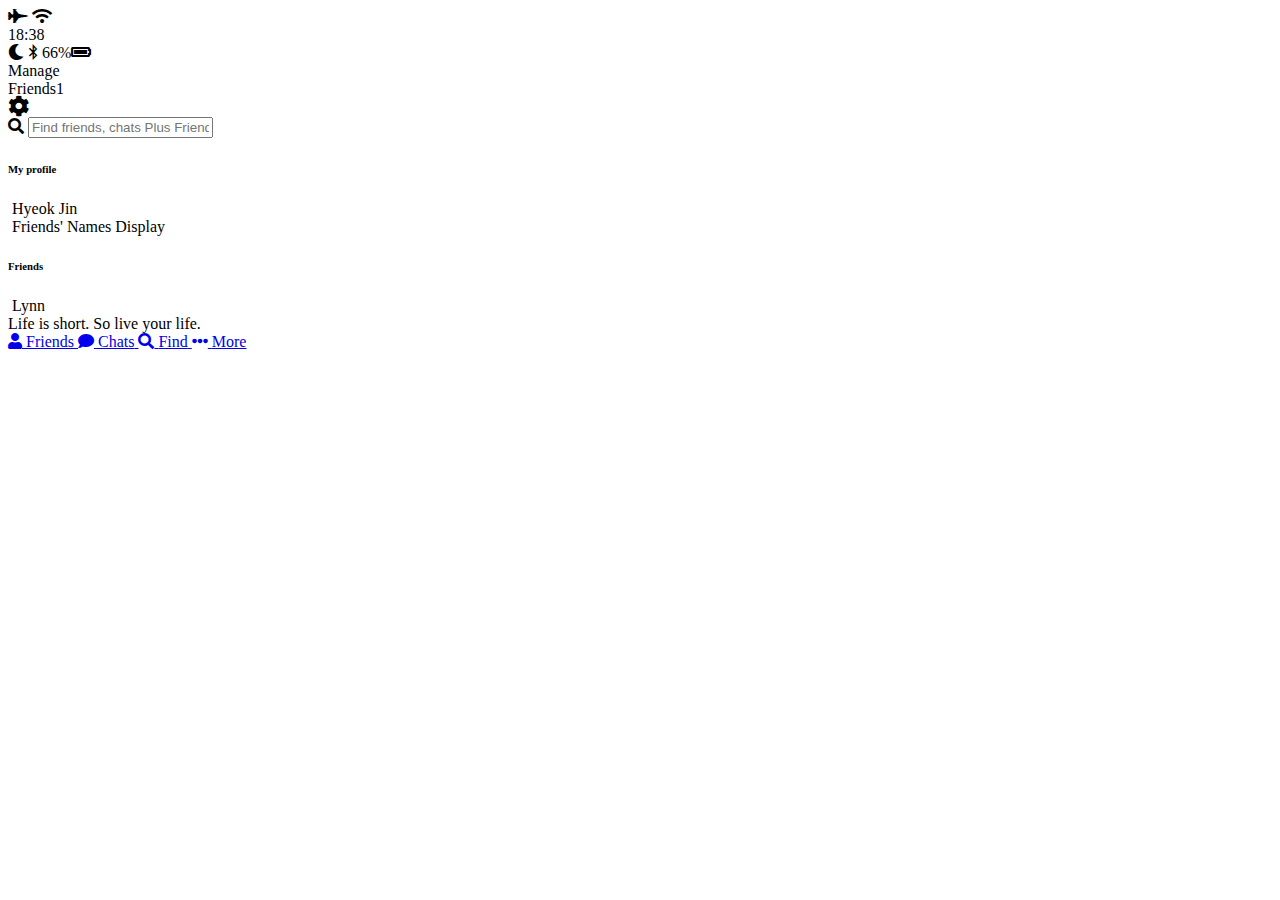
==== index.html @ d01f8b03 "Kakao Clone-1 (19.02.01)" ====
<!DOCTYPE html>
<html lang="en">
  <head>
    <meta charset="utf-8" />
    <meta name="viewport" content="width=device-width" />
    <meta http-equiv="X-UA-compatible" content="ie=edge" />
    <link
      rel="stylesheet"
      href="https://use.fontawesome.com/releases/v5.7.0/css/all.css"
    />
    <title>Friends</title>
  </head>
  <body>
    <header>
      <div class="header__top">
        <div class="header__column">
          <i class="fa fa-fighter-jet"></i> <i class="fa fa-wifi"></i>
        </div>
        <div class="header__column">
          <span class="header__time">18:38</span>
        </div>
        <div class="header__column">
          <i class="fa fa-moon"></i> <i class="fab fa-bluetooth-b"></i>
          <span class="header__battery"
            >66%<i class="fa fa-battery-full"></i
          ></span>
        </div>
      </div>
      <div class="header__bottom">
        <div class="header__column">
          <span class="header__text">Manage</span>
        </div>
        <div class="header__column">
          <span class="header__text"
            >Friends<span class="header__number">1</span></span
          >
        </div>
        <div class="header__column"><i class="fa fa-cog fa-lg"></i></div>
      </div>
    </header>
    <main class="friends">
      <div class="search-bar">
        <i class="fa fa-search"></i>
        <input type="text" placeholder="Find friends, chats Plus Friends" />
      </div>
      <section class="friends__section">
        <header class="friends__section--header">
          <h6 class="friends__section--title">My profile</h6>
        </header>
        <div class="friends__section--rows">
          <div class="friends__section--row">
            <img src="" alt="" />
            <span class="friends__section--name">Hyeok Jin</span>
          </div>
          <div class="friends__section--row">
            <img src="" alt="" />
            <span class="friends__section--name">Friends' Names Display</span>
          </div>
        </div>
      </section>
      <section class="friends__section">
        <header class="friends__section--header">
          <h6 class="friends__section--title">Friends</h6>
        </header>
        <div class="friends__section--rows">
          <div class="friends__section--row">
            <div class="friends__section--clomn">
              <img src="" alt="" />
              <span class="friends__section--name">Lynn</span>
            </div>
            <span class="friends__section--tagline">
              Life is short. So live your life.
            </span>
          </div>
        </div>
      </section>
    </main>
    <nav class="tab-bar">
      <a href="index.html" class="tab-bar__tab tab-bar__tab--selected">
        <i class="fa fa-user"></i> <span class="tab-bar__title">Friends</span>
      </a>
      <a href="chats.html" class="tab-bar__tab">
        <i class="fa fa-comment"></i> <span class="tab-bar__title">Chats</span>
      </a>
      <a href="find.html" class="tab-bar__tab">
        <i class="fa fa-search"></i> <span class="tab-bar__title">Find</span>
      </a>
      <a href="more.html" class="tab-bar__tab">
        <i class="fa fa-ellipsis-h"></i>
        <span class="tab-bar__title">More</span>
      </a>
    </nav>
  </body>
</html>
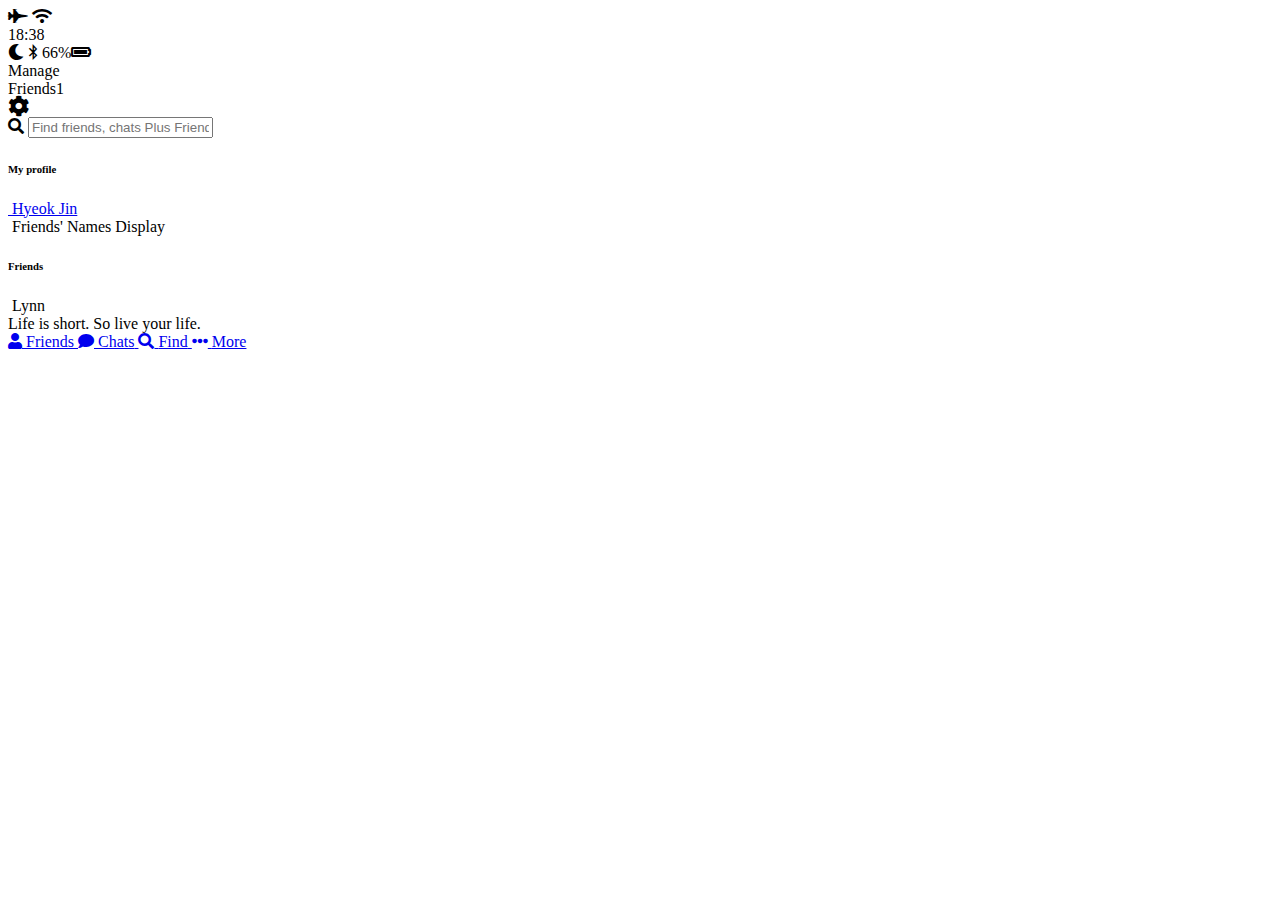
==== commit 4ca00d46: "(profile + back to page) are done" ====
--- a/index.html
+++ b/index.html
@@ -49,11 +49,13 @@
         </header>
         <div class="friends__section--rows">
           <div class="friends__section--row">
-            <img src="" alt="" />
+            <a href="profile.html">
+            <img src="images/kakao friends.png" alt="" />
             <span class="friends__section--name">Hyeok Jin</span>
+            </a>
           </div>
           <div class="friends__section--row">
-            <img src="" alt="" />
+            <img src="images/kakao friends.png" alt="" />
             <span class="friends__section--name">Friends' Names Display</span>
           </div>
         </div>
@@ -65,7 +67,7 @@
         <div class="friends__section--rows">
           <div class="friends__section--row">
             <div class="friends__section--clomn">
-              <img src="" alt="" />
+              <img src="images/kakao friends.png" alt="" />
               <span class="friends__section--name">Lynn</span>
             </div>
             <span class="friends__section--tagline">
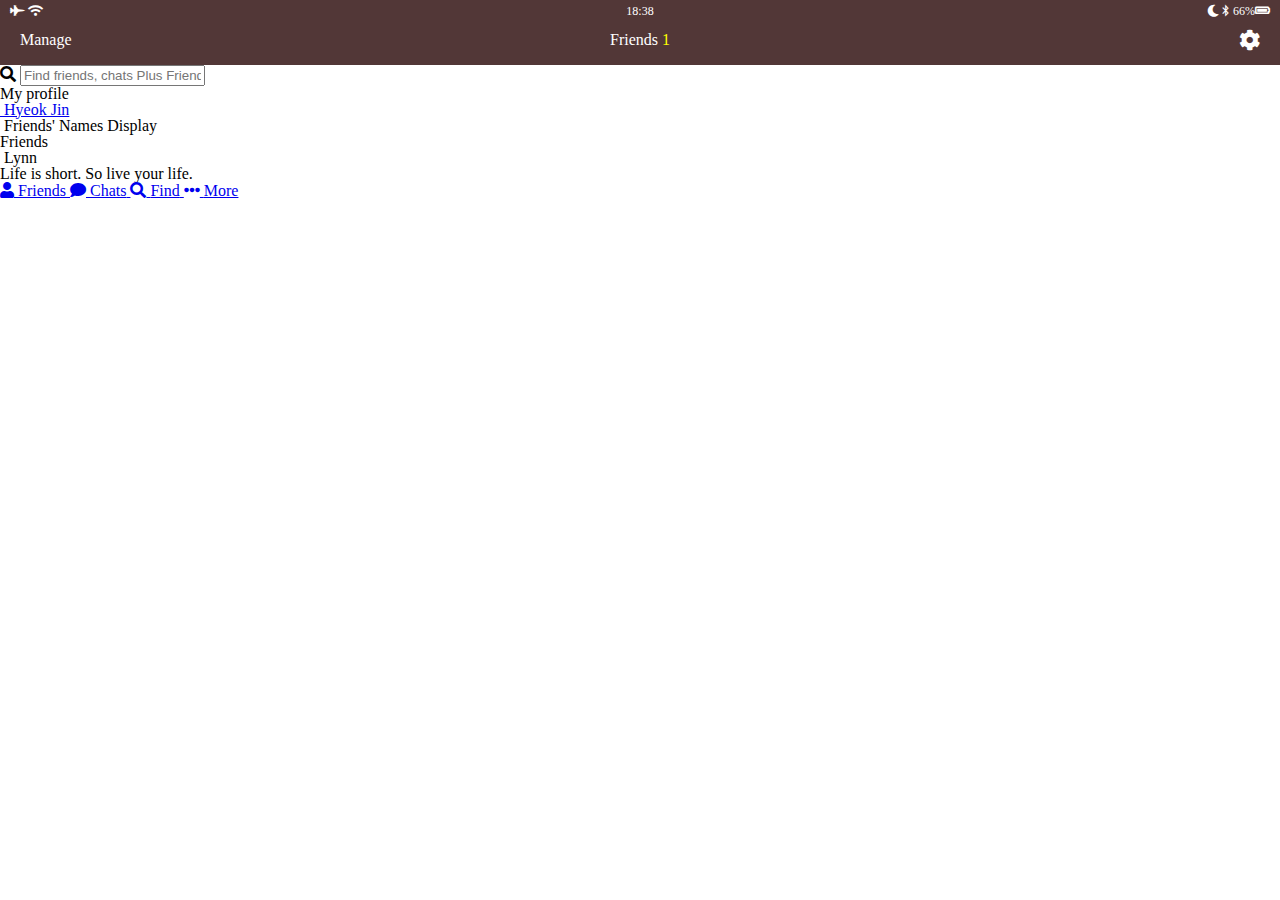
==== commit 49dc5f98: "CSS <1>" ====
--- a/index.html
+++ b/index.html
@@ -9,9 +9,10 @@
       href="https://use.fontawesome.com/releases/v5.7.0/css/all.css"
     />
     <title>Friends</title>
+    <link rel="stylesheet" href="css/style.css" />
   </head>
   <body>
-    <header>
+    <header class="top-header">
       <div class="header__top">
         <div class="header__column">
           <i class="fa fa-fighter-jet"></i> <i class="fa fa-wifi"></i>
@@ -32,10 +33,12 @@
         </div>
         <div class="header__column">
           <span class="header__text"
-            >Friends<span class="header__number">1</span></span
+            >Friends <span class="header__number">1</span></span
           >
         </div>
-        <div class="header__column"><i class="fa fa-cog fa-lg"></i></div>
+        <div class="header__column">
+          <i class="fa fa-cog fa-lg"></i>
+        </div>
       </div>
     </header>
     <main class="friends">
@@ -50,8 +53,8 @@
         <div class="friends__section--rows">
           <div class="friends__section--row">
             <a href="profile.html">
-            <img src="images/kakao friends.png" alt="" />
-            <span class="friends__section--name">Hyeok Jin</span>
+              <img src="images/kakao friends.png" alt="" />
+              <span class="friends__section--name">Hyeok Jin</span>
             </a>
           </div>
           <div class="friends__section--row">
--- a/css/style.css
+++ b/css/style.css
@@ -0,0 +1,2 @@
+@import 'reset.css';
+@import 'header.css';
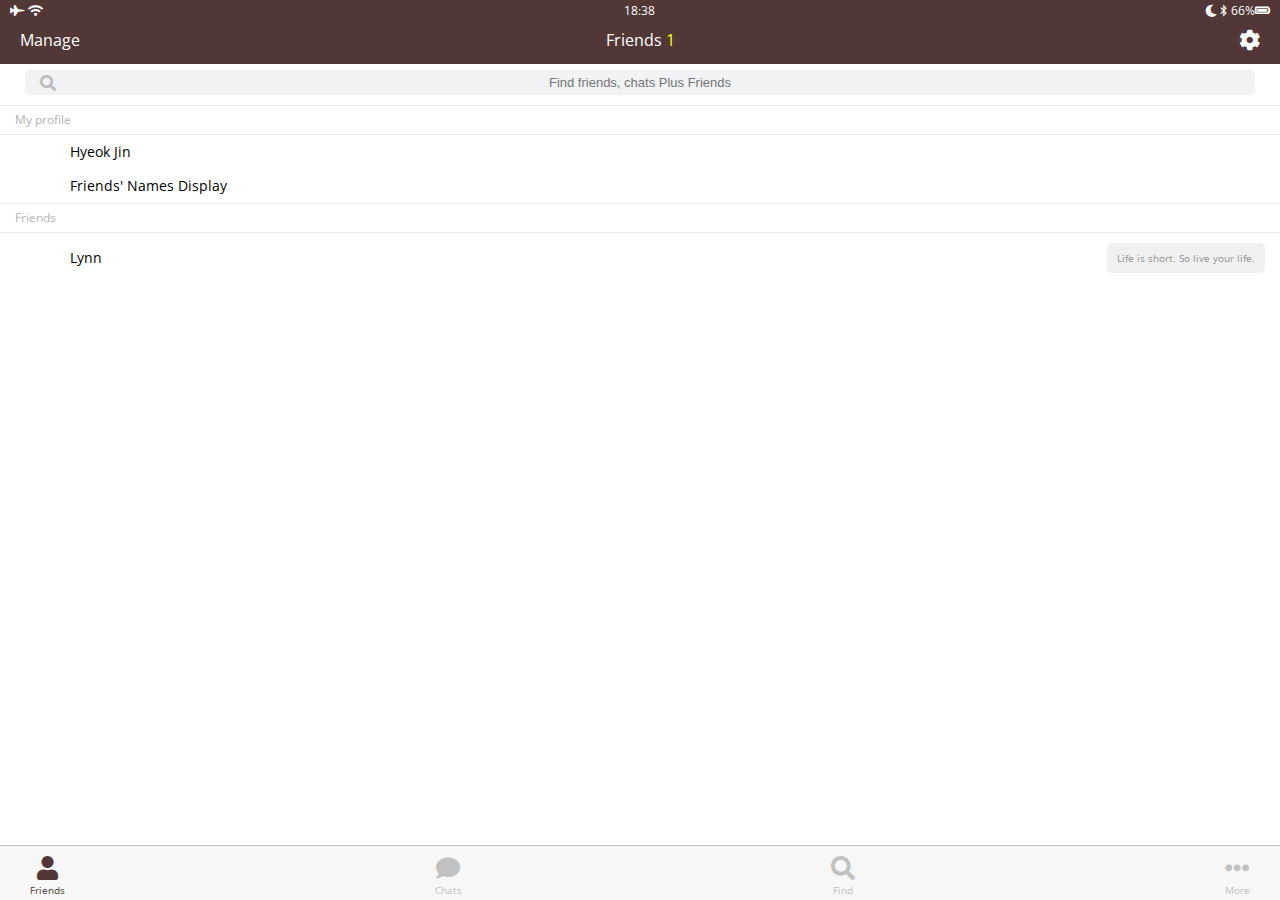
==== commit fd5b3f23: "CSS <2>" ====
--- a/index.html
+++ b/index.html
@@ -52,9 +52,9 @@
         </header>
         <div class="friends__section--rows">
           <div class="friends__section--row">
-            <a href="profile.html">
-              <img src="images/kakao friends.png" alt="" />
-              <span class="friends__section--name">Hyeok Jin</span>
+            <img src="images/kakao friends.png" alt="" />
+            <a href="profile.html" class="friends__section--name">
+              Hyeok Jin
             </a>
           </div>
           <div class="friends__section--row">
@@ -68,8 +68,8 @@
           <h6 class="friends__section--title">Friends</h6>
         </header>
         <div class="friends__section--rows">
-          <div class="friends__section--row">
-            <div class="friends__section--clomn">
+          <div class="friends__section--row with-tagline">
+            <div class="friends__section--column">
               <img src="images/kakao friends.png" alt="" />
               <span class="friends__section--name">Lynn</span>
             </div>
--- a/css/style.css
+++ b/css/style.css
@@ -1,2 +1,8 @@
 @import 'reset.css';
 @import 'header.css';
+@import url('https://fonts.googleapis.com/css?family=Open+Sans:400,600');
+@import 'globals.css';
+@import 'navigation.css';
+@import 'search-bar.css';
+@import 'friends.css';
+@import 'chats.css';
